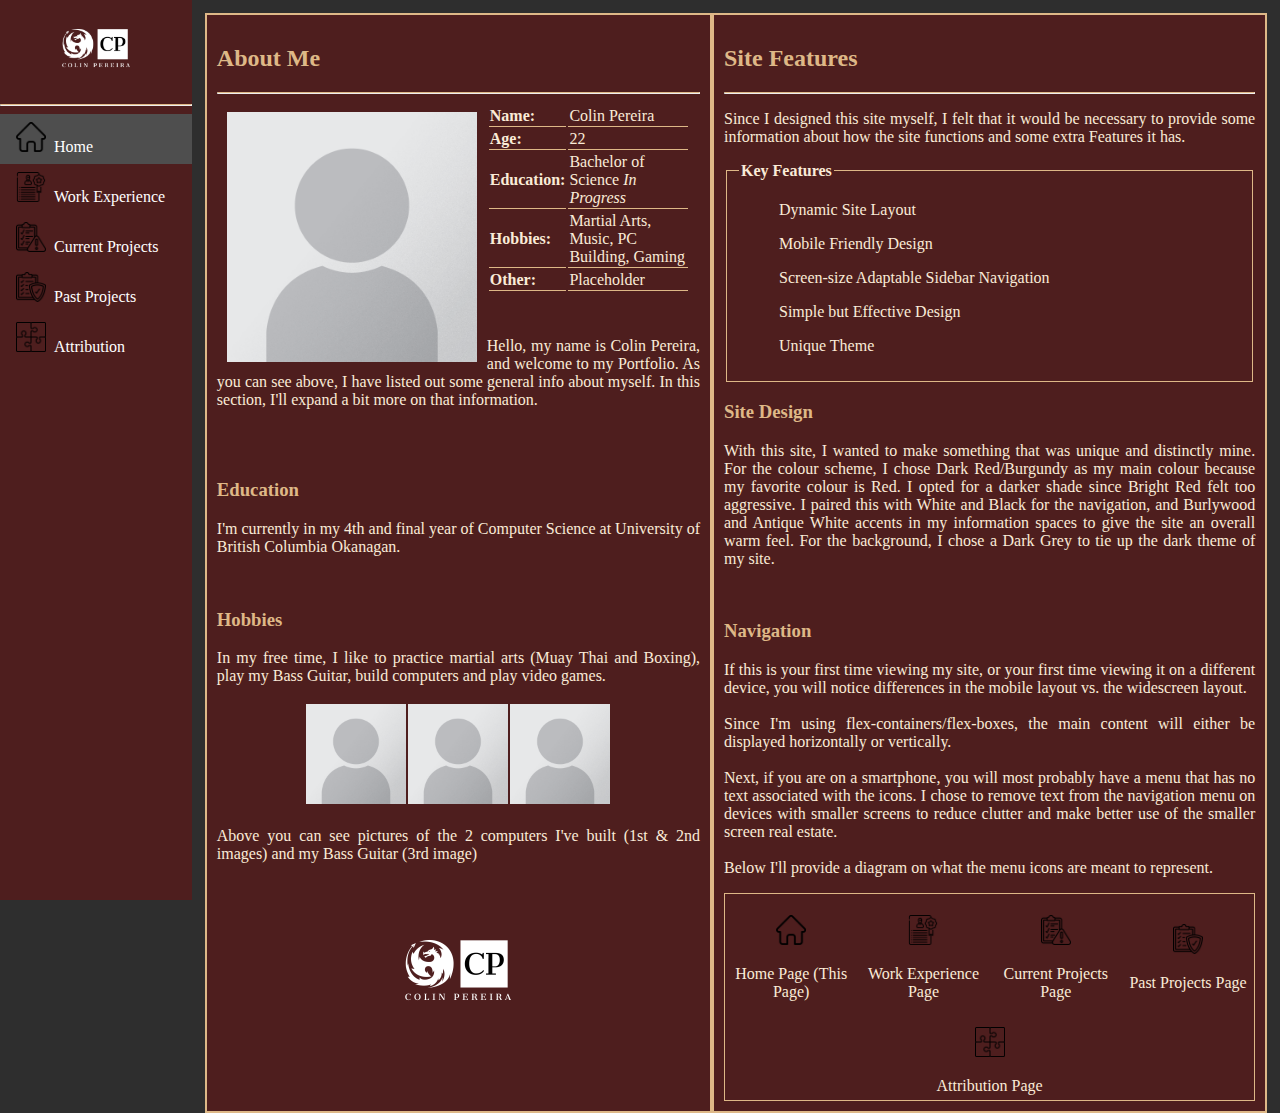
==== index.html @ 3d67869f "added content to past projects and current projects page" ====
<!DOCTYPE html>
<html>

<head>
    <title>
        Portfolio Home
    </title>
    <meta charset="UTF-8">
    <meta name="viewport" content="width=device-width, initial-scale=1">
    <link href="./css-text/theme-m.css" rel="stylesheet">
    <link rel="apple-touch-icon" sizes="180x180" href="./images/apple-touch-icon.png">
    <link rel="icon" type="image/png" sizes="32x32" href="./images/favicon-32x32.png">
    <link rel="icon" type="image/png" sizes="16x16" href="./images/favicon-16x16.png">
    <link rel="manifest" href="./images/site.webmanifest">
</head>

<body>
    <div class="row">
        <div class="nav">
            <ul>
                <li class="logo"><a class="logo" href="index.html"><img class="logo" src="./images/logo_w.png"
                            alt="Logo"></a></li>
                <hr>
                <li class="option"><a class="active" href="index.html"><img class="icon" src="./images/home.png"
                            alt="Home">Home</a></li>
                <li class="option"><a href="work-ex.html"><img class="icon" src="./images/experience.png"
                            alt="Work Experience">Work Experience</a></li>
                <li class="option"><a href="c-proj.html"><img class="icon" src="./images/c-proj.png"
                            alt="Current Projects">Current Projects</a></li>
                <li class="option"><a href="p-proj.html"><img class="icon" src="./images/p-proj.png"
                            alt="Past Projects">Past Projects</a></li>
                <li class="option"><a href="credits.html"><img class="icon" src="./images/credits.png"
                            alt="Attribution">Attribution</a></li>
            </ul>
        </div>

        <div class="main">
            <div class="main-container">
                <div class="main-content">
                    <h2>About Me</h2>
                    <hr>
                    <img class="portrait" src="./images/about_portrait_ph.png" alt="Picture of Me">
                    <table class="about">
                        <tr>
                            <th>Name: </th>
                            <td>Colin Pereira</td>
                        </tr>
                        <tr>
                            <th>Age: </th>
                            <td>22</td>
                        </tr>
                        <tr>
                            <th>Education: </th>
                            <td>Bachelor of Science <i>In Progress</i></td>
                        </tr>
                        <tr>
                            <th>Hobbies: </th>
                            <td>Martial Arts, Music, PC Building, Gaming</td>
                        </tr>
                        <tr>
                            <th>Other: </th>
                            <td>Placeholder</td>
                        </tr>
                    </table>
                    <br>
                    <p>
                        Hello, my name is Colin Pereira, and welcome to my Portfolio. As you can see above,
                        I have listed out some general info about myself. In this section, I'll expand a bit
                        more on that information.
                    </p>
                    <br>
                    <br>
                    <h3>Education</h3>
                    <p>
                        I'm currently in my 4th and final year of Computer Science at University of British Columbia
                        Okanagan.
                    </p>
                    <br>
                    <h3>Hobbies</h3>
                    <p>
                        In my free time, I like to practice martial arts (Muay Thai and Boxing),
                        play my Bass Guitar, build computers and play video games.
                    <div class="gallery">
                        <table class="item-gallery">
                            <tr>
                                <td><img src="./images/about_portrait_ph.png" alt="pc1"></td>
                                <td><img src="./images/about_portrait_ph.png" alt="pc2"></td>
                                <td><img src="./images/about_portrait_ph.png" alt="Bass"></td>
                            </tr>
                        </table>
                        <p>
                            Above you can see pictures of the 2 computers I've built (1st & 2nd images)
                            and my Bass Guitar (3rd image)
                        </p>
                    </div>
                    </p>
                    <div class="dis-logo-l">
                        <img class="logo" src="./images/logo_w.png" alt="My Logo">
                    </div>
                </div>
                <div class="main-content">
                    <h2>Site Features</h2>
                    <hr>
                    <p>
                        Since I designed this site myself, I felt that it would be necessary to
                        provide some information about how the site functions and some extra Features
                        it has.

                    <fieldset class="feature-list">
                        <legend>Key Features</legend>
                        <figure>Dynamic Site Layout</figure>
                        <figure>Mobile Friendly Design</figure>
                        <figure>Screen-size Adaptable Sidebar Navigation</figure>
                        <figure>Simple but Effective Design</figure>
                        <figure>Unique Theme</figure>
                    </fieldset>
                    </p>
                    <h3>Site Design</h3>
                    <p>
                        With this site, I wanted to make something that was unique and distinctly
                        mine. For the colour scheme, I chose Dark Red/Burgundy as my main colour
                        because my favorite colour is Red. I opted for a darker shade since Bright
                        Red felt too aggressive. I paired this with White and Black for the navigation,
                        and Burlywood and Antique White accents in my information spaces to give the site
                        an overall warm feel. For the background, I chose a Dark Grey to tie up the dark
                        theme of my site.
                    </p>
                    <br>
                    <h3>Navigation</h3>
                    <p>
                        If this is your first time viewing my site, or your first time viewing it on a different
                        device, you will notice differences in the mobile layout vs. the widescreen layout.
                        <br>
                        <br>
                        Since I'm using flex-containers/flex-boxes, the main content will either be displayed
                        horizontally or vertically.
                        <br>
                        <br>
                        Next, if you are on a smartphone, you will most probably have a menu that has no text
                        associated with the icons. I chose to remove text from the navigation menu on devices with
                        smaller screens to reduce clutter and make better use of the smaller screen real estate.
                        <br>
                        <br>
                        Below I'll provide a diagram on what the menu icons are meant to represent.
                    </p>
                    <div class="fset-horiz">
                        <div class="column">
                            <figure><img class="icon" src="./images/home.png" alt="Home Icon"></figure>
                            <figcaption>Home Page (This Page)</figcaption>
                        </div>
                        <div class="column">
                            <figure><img class="icon" src="./images/experience.png" alt="Work Experience Icon"></figure>
                            <figcaption>Work Experience Page</figcaption>
                        </div>
                        <div class="column">
                            <figure><img class="icon" src="./images/c-proj.png" alt="Current Projects Icon"></figure>
                            <figcaption>Current Projects Page</figcaption>
                        </div>
                        <div class="column">
                            <figure><img class="icon" src="./images/p-proj.png" alt="Past Projects Icon"></figure>
                            <figcaption>Past Projects Page</figcaption>
                        </div>
                        <div class="column">
                            <figure><img class="icon" src="./images/credits.png" alt="Attribution Icon"></figure>
                            <figcaption>Attribution Page</figcaption>
                        </div>
                    </div>
                </div>
            </div>
        </div>

    </div>
</body>

</html>
---- css-text/theme-m.css ----
body {
    margin: 0;
    background-color: #2e2e2e;
}

.main {
    flex: 85%;
    background-color: #2e2e2e;
    padding-left: 16%;
    padding-right: 1%;
    padding-top: 1%;
}

.main-container {
    display: flex;
    flex-direction: row;
    flex-wrap: nowrap;
}

.main-content {
    background-color: #4e1e1e;
    color: white;
    padding: 10px;
    border: 0.15em solid burlywood;
    max-width: 50%;
}

.main-content h1,
h2,
h3,
h4 {
    color: burlywood;
}

.main-content h1 {
    text-align: center;
}

.main-content p {
    color: antiquewhite;
    text-align: justify;
}

.main-content iframe.pres {
    width: 560px;
    height: 315px;
    display: block;
    margin: 0 auto;
}

img.portrait {
    max-width: 250px;
    max-height: 500px;
    min-width: 100px;
    min-height: 200px;
    float: left;
    margin: 10px;
}

table.about {
    border: 0% transparent black;
    margin: 10px;
}

table.about td,
th {
    border-bottom: 1px solid burlywood;
    color: antiquewhite;
    text-align: left;
}

.gallery {
    display: flex;
    align-items: center;
    justify-content: center;
    flex-direction: column;
}

table.item-gallery {
    border: 0% transparent black;
}

table.item-gallery td {
    padding-left: 0%;
    padding-right: 0%;
}

table.item-gallery img {
    max-width: 100px;
    max-height: 200px;
}

.dis-logo-l, .dis-logo-xl {
    display: flex;
    align-items: center;
    justify-content: center;
}

.dis-logo-l img.logo {
    max-width: 150px;
    max-height: 150px;
}

.dis-logo-xl img.logo {
    max-width: 50%;
    max-height: 50%;
    min-width: 150px;
    min-height: 150px;
}

.fset-horiz {
    display: flex;
    border: 1px solid burlywood;
    color: antiquewhite;
    flex-direction: row;
    flex-wrap: wrap;
    align-items: center;
}

.fset-horiz .column {
    flex: 20%;
    padding: 5px;
    text-align: center;
}

.fset-horiz .column img.icon {
    max-width: 30px;
    max-height: 30px;
}

fieldset.feature-list {
    border: 1px solid burlywood;
}

fieldset.feature-list legend,
figure {
    color: antiquewhite;
}

fieldset.feature-list legend {
    font-weight: bold;
}

.row {
    display: flex;
    flex-wrap: wrap;
}

.nav ul {
    list-style-type: none;
    margin: 0;
    padding: 0;
    max-width: 15%;
    min-height: 100%;
    flex: 15%;
    background-color: #4e1e1e;
    position: fixed;
    overflow: auto;
}

.nav li.option a {
    display: block;
    color: white;
    padding: 8px 16px;
    text-decoration: none;
    font-size: 100%;
}

.nav li a.active {
    background-color: #4e4e4e;
    color: white;
}

.nav li a:hover:not(.active) {
    background-color: burlywood;
    color: black;
}

.nav li.logo {
    text-align: center;
    font-size: 0%;
}

.nav li img.logo {
    max-width: 50%;
    max-height: 50%;
    min-width: 50px;
    min-height: 50px;
    display: inline-block;
}

.nav li img.icon {
    max-width: 30px;
    max-height: 30px;
    padding-right: 2em;
}

hr {
    border-top: 1px solid burlywood;
}

@media screen and (max-width: 700px) {

    .row,
    .fset-horiz {
        flex-direction: column;
    }

    .main-content {
        max-width: 100%;
    }

    .nav li.option {
        font-size: 0px;
    }

    .main-container {
        flex-direction: column;
    }

    .main-content iframe.pres {
        width: 300px;
        height: 200px;
    }
}

@media screen and (max-width: 1368px) {
    .nav li img.icon {
        padding-right: 0.5em;
    }
}
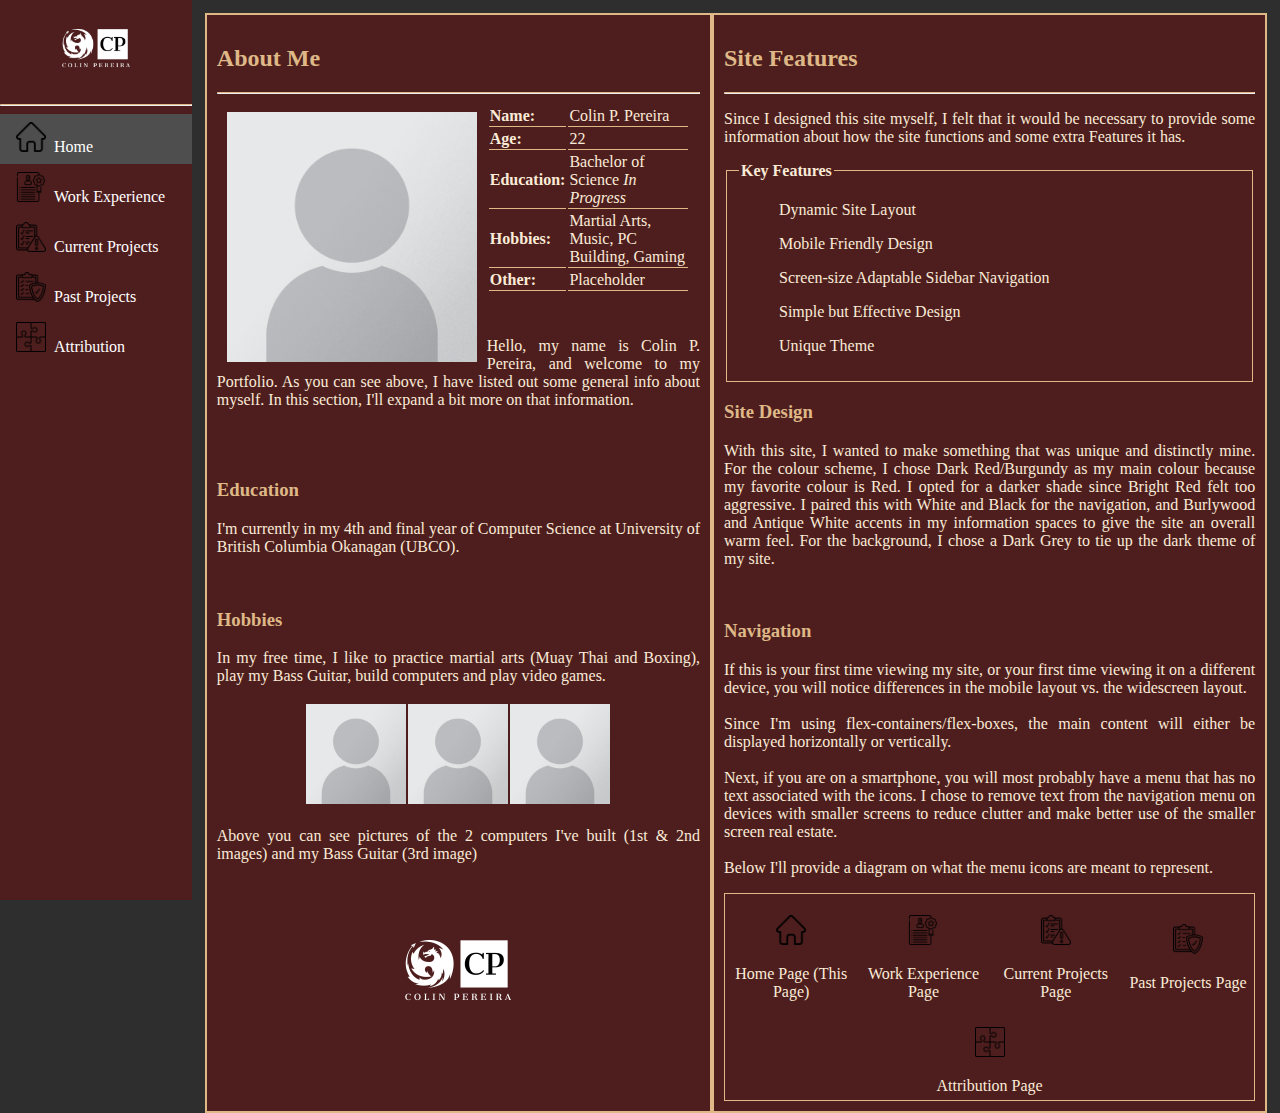
==== commit 0317054d: "Added individual pages for all projects" ====
--- a/index.html
+++ b/index.html
@@ -43,7 +43,7 @@
                     <table class="about">
                         <tr>
                             <th>Name: </th>
-                            <td>Colin Pereira</td>
+                            <td>Colin P. Pereira</td>
                         </tr>
                         <tr>
                             <th>Age: </th>
@@ -64,7 +64,7 @@
                     </table>
                     <br>
                     <p>
-                        Hello, my name is Colin Pereira, and welcome to my Portfolio. As you can see above,
+                        Hello, my name is Colin P. Pereira, and welcome to my Portfolio. As you can see above,
                         I have listed out some general info about myself. In this section, I'll expand a bit
                         more on that information.
                     </p>
@@ -73,7 +73,7 @@
                     <h3>Education</h3>
                     <p>
                         I'm currently in my 4th and final year of Computer Science at University of British Columbia
-                        Okanagan.
+                        Okanagan (UBCO).
                     </p>
                     <br>
                     <h3>Hobbies</h3>
--- a/css-text/theme-m.css
+++ b/css-text/theme-m.css
@@ -17,31 +17,46 @@
     flex-wrap: nowrap;
 }
 
-.main-content {
+.main-content,
+.main-content-i {
     background-color: #4e1e1e;
     color: white;
     padding: 10px;
     border: 0.15em solid burlywood;
+}
+
+.main-content {
     max-width: 50%;
 }
 
+.main-content-i {
+    max-width: 100%;
+}
+
 .main-content h1,
-h2,
-h3,
-h4 {
+.main-content h2,
+.main-content h3,
+.main-content h4,
+.main-content-i h1,
+.main-content-i h2,
+.main-content-i h3,
+.main-content-i h4 {
     color: burlywood;
 }
 
-.main-content h1 {
+.main-content h1,
+.main-content-i h1 {
     text-align: center;
 }
 
-.main-content p {
+.main-content p,
+.main-content-i p {
     color: antiquewhite;
     text-align: justify;
 }
 
-.main-content iframe.pres {
+.main-content iframe.pres,
+.main-content-i iframe.pres {
     width: 560px;
     height: 315px;
     display: block;
@@ -90,7 +105,8 @@
     max-height: 200px;
 }
 
-.dis-logo-l, .dis-logo-xl {
+.dis-logo-l,
+.dis-logo-xl {
     display: flex;
     align-items: center;
     justify-content: center;
@@ -139,6 +155,10 @@
 
 fieldset.feature-list legend {
     font-weight: bold;
+}
+
+.desc-i fieldset.feature-list {
+    max-width: 300px;
 }
 
 .row {
@@ -218,7 +238,8 @@
         flex-direction: column;
     }
 
-    .main-content iframe.pres {
+    .main-content iframe.pres,
+    .main-content-i iframe.pres {
         width: 300px;
         height: 200px;
     }
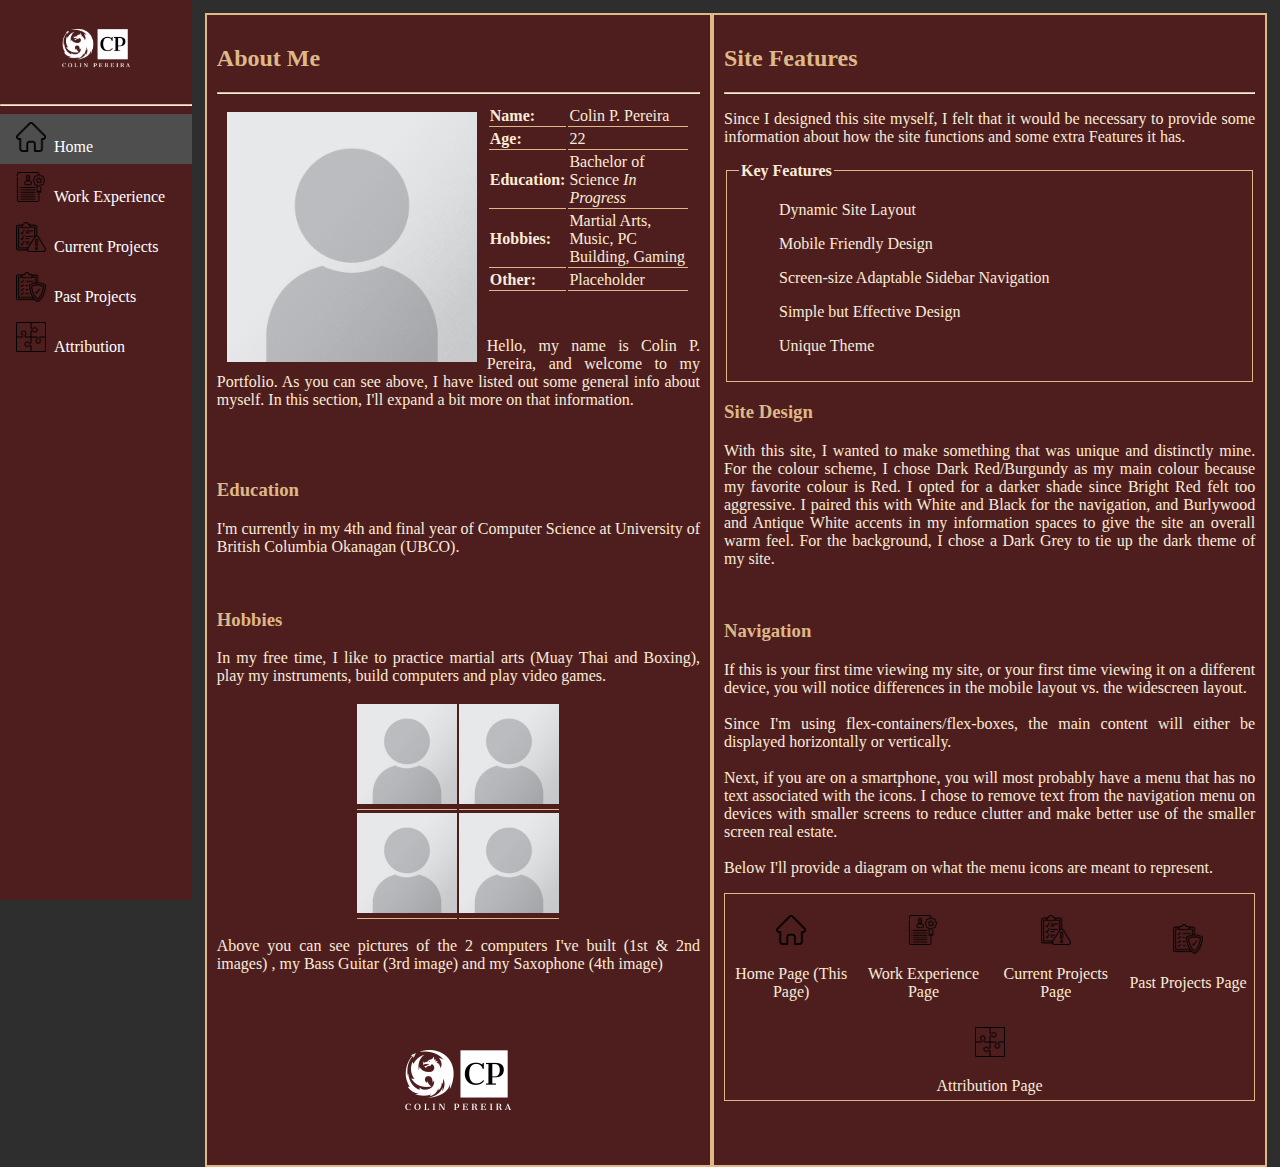
==== commit ac8fd33f: "added comments, updated hobbies and changed website description 2nd sentence" ====
--- a/index.html
+++ b/index.html
@@ -15,6 +15,7 @@
 </head>
 
 <body>
+    <!--Nav menu-->
     <div class="row">
         <div class="nav">
             <ul>
@@ -33,7 +34,7 @@
                             alt="Attribution">Attribution</a></li>
             </ul>
         </div>
-
+        <!--Main content-->
         <div class="main">
             <div class="main-container">
                 <div class="main-content">
@@ -79,21 +80,26 @@
                     <h3>Hobbies</h3>
                     <p>
                         In my free time, I like to practice martial arts (Muay Thai and Boxing),
-                        play my Bass Guitar, build computers and play video games.
+                        play my instruments, build computers and play video games.
+                        <!--Image gallery-->
                     <div class="gallery">
                         <table class="item-gallery">
                             <tr>
                                 <td><img src="./images/about_portrait_ph.png" alt="pc1"></td>
                                 <td><img src="./images/about_portrait_ph.png" alt="pc2"></td>
+                            </tr>
+                            <tr>
                                 <td><img src="./images/about_portrait_ph.png" alt="Bass"></td>
+                                <td><img src="./images/about_portrait_ph.png" alt="Sax"></td>
                             </tr>
                         </table>
                         <p>
                             Above you can see pictures of the 2 computers I've built (1st & 2nd images)
-                            and my Bass Guitar (3rd image)
+                            , my Bass Guitar (3rd image) and my Saxophone (4th image)
                         </p>
                     </div>
                     </p>
+                    <!--display logo-->
                     <div class="dis-logo-l">
                         <img class="logo" src="./images/logo_w.png" alt="My Logo">
                     </div>
@@ -105,7 +111,7 @@
                         Since I designed this site myself, I felt that it would be necessary to
                         provide some information about how the site functions and some extra Features
                         it has.
-
+                        <!--general feature list-->
                     <fieldset class="feature-list">
                         <legend>Key Features</legend>
                         <figure>Dynamic Site Layout</figure>
@@ -143,6 +149,7 @@
                         <br>
                         Below I'll provide a diagram on what the menu icons are meant to represent.
                     </p>
+                    <!--horizontal spanning fieldset-->
                     <div class="fset-horiz">
                         <div class="column">
                             <figure><img class="icon" src="./images/home.png" alt="Home Icon"></figure>
--- a/css-text/theme-m.css
+++ b/css-text/theme-m.css
@@ -1,3 +1,4 @@
+/* Main flex setup */
 body {
     margin: 0;
     background-color: #2e2e2e;
@@ -17,12 +18,39 @@
     flex-wrap: nowrap;
 }
 
+/*----*/
+/* Nav menu a styling */
+a:link {
+    color: white;
+}
+
+a:visited {
+    color: white;
+}
+
+a:hover {
+    color: burlywood;
+}
+
+a:active {
+    color: burlywood;
+}
+
+/*----*/
+/* Content display styling */
 .main-content,
-.main-content-i {
+.main-content-i,
+.sub-content {
     background-color: #4e1e1e;
     color: white;
     padding: 10px;
     border: 0.15em solid burlywood;
+}
+
+.main-content-f {
+    max-width: 100%;
+    display: flex;
+    flex-wrap: wrap;
 }
 
 .main-content {
@@ -72,18 +100,23 @@
     margin: 10px;
 }
 
+table.about,
+table.wex {
+    border: 0% transparent black;
+}
+
 table.about {
-    border: 0% transparent black;
     margin: 10px;
 }
 
-table.about td,
+td,
 th {
     border-bottom: 1px solid burlywood;
     color: antiquewhite;
     text-align: left;
 }
 
+/* Image gallery - table */
 .gallery {
     display: flex;
     align-items: center;
@@ -105,6 +138,17 @@
     max-height: 200px;
 }
 
+/*----*/
+
+.closed-tdth td,
+.closed-tdth th {
+    border-left: 1px solid burlywood;
+    border-right: 1px solid burlywood;
+    border-top: 1px solid burlywood;
+    text-align: center;
+}
+
+/* Display logo styling */
 .dis-logo-l,
 .dis-logo-xl {
     display: flex;
@@ -124,6 +168,9 @@
     min-height: 150px;
 }
 
+/*----*/
+
+/* Horizontal field-set styling */
 .fset-horiz {
     display: flex;
     border: 1px solid burlywood;
@@ -144,6 +191,9 @@
     max-height: 30px;
 }
 
+/*----*/
+
+/* Regular fieldset styling */
 fieldset.feature-list {
     border: 1px solid burlywood;
 }
@@ -161,11 +211,14 @@
     max-width: 300px;
 }
 
+/*----*/
+
 .row {
     display: flex;
     flex-wrap: wrap;
 }
 
+/* Main nav menu styling */
 .nav ul {
     list-style-type: none;
     margin: 0;
@@ -215,10 +268,17 @@
     padding-right: 2em;
 }
 
+/*----*/
+
+.uline {
+    text-decoration: underline antiquewhite;
+}
+
 hr {
     border-top: 1px solid burlywood;
 }
 
+/* Screen size adaptation */
 @media screen and (max-width: 700px) {
 
     .row,
@@ -249,4 +309,6 @@
     .nav li img.icon {
         padding-right: 0.5em;
     }
-}+}
+
+/*----*/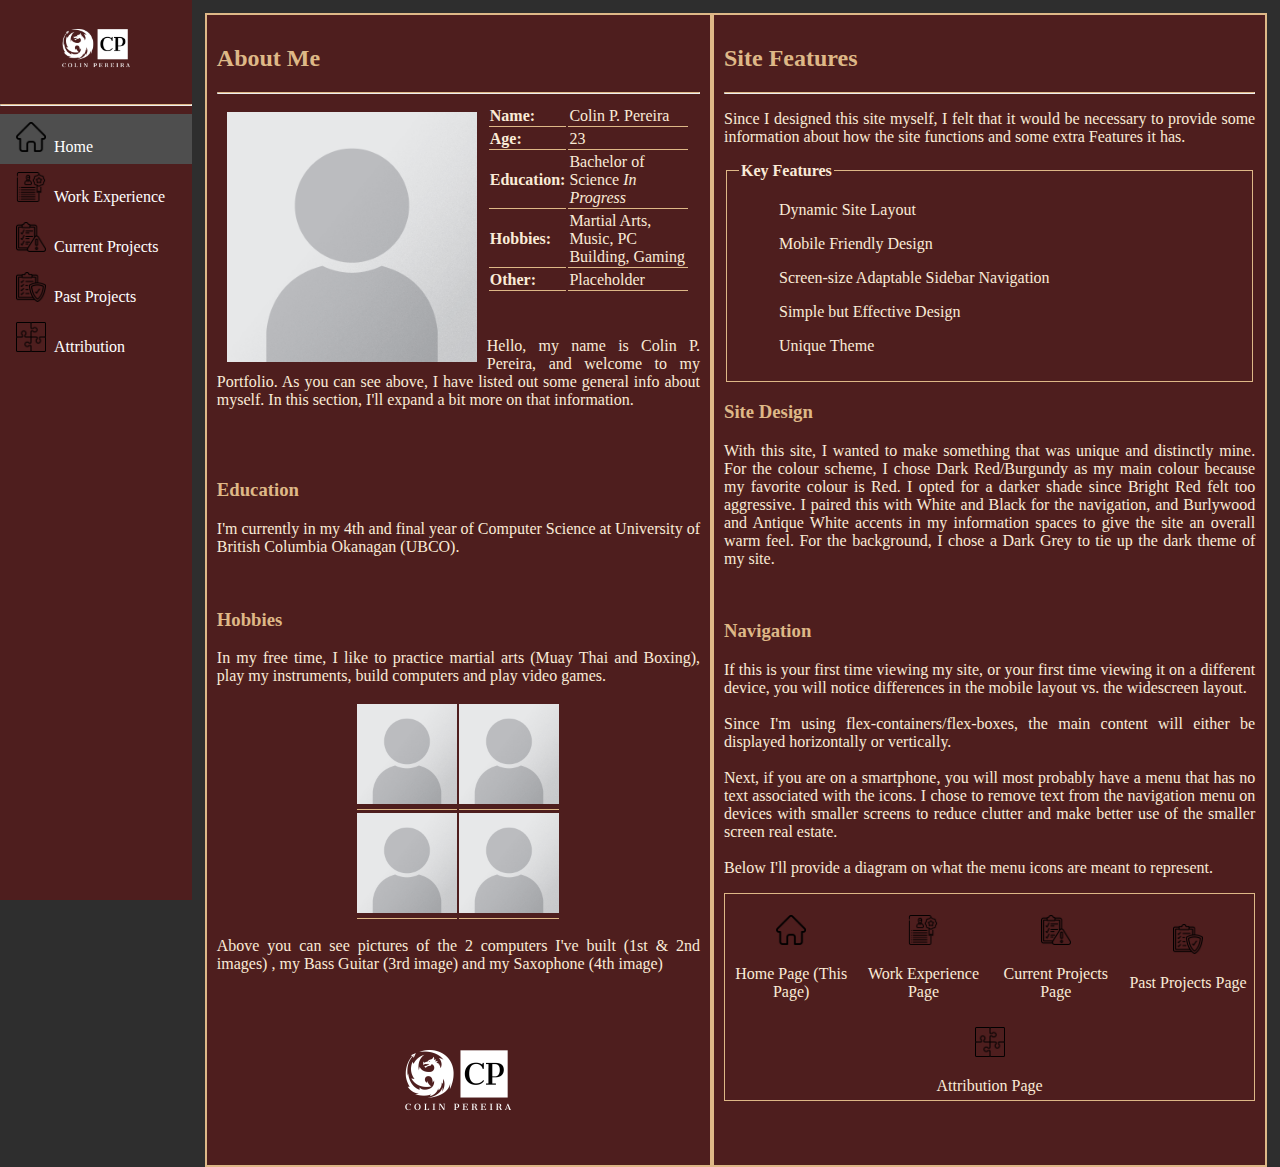
==== commit 4f8a0763: "Updated my age" ====
--- a/index.html
+++ b/index.html
@@ -48,7 +48,7 @@
                         </tr>
                         <tr>
                             <th>Age: </th>
-                            <td>22</td>
+                            <td>23</td>
                         </tr>
                         <tr>
                             <th>Education: </th>
@@ -179,4 +179,4 @@
     </div>
 </body>
 
-</html>+</html>
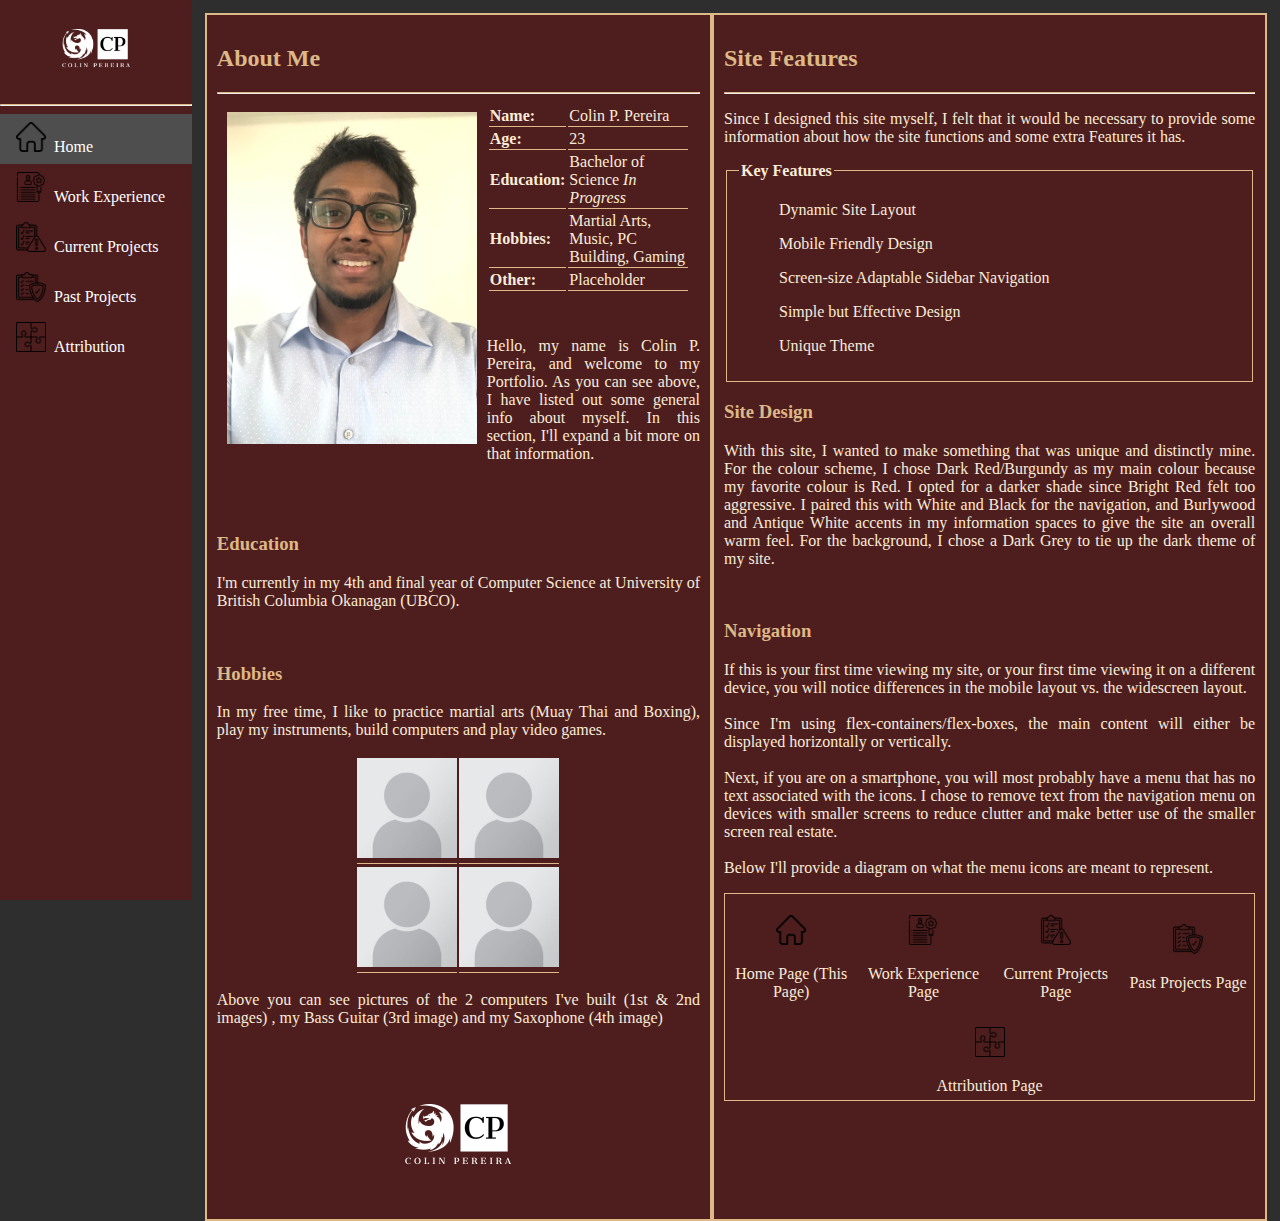
==== commit 5ece9d10: "updated profile and age" ====
--- a/index.html
+++ b/index.html
@@ -40,7 +40,7 @@
                 <div class="main-content">
                     <h2>About Me</h2>
                     <hr>
-                    <img class="portrait" src="./images/about_portrait_ph.png" alt="Picture of Me">
+                    <img class="portrait" src="./images/about_portrait.png" alt="Picture of Me">
                     <table class="about">
                         <tr>
                             <th>Name: </th>
@@ -179,4 +179,4 @@
     </div>
 </body>
 
-</html>
+</html>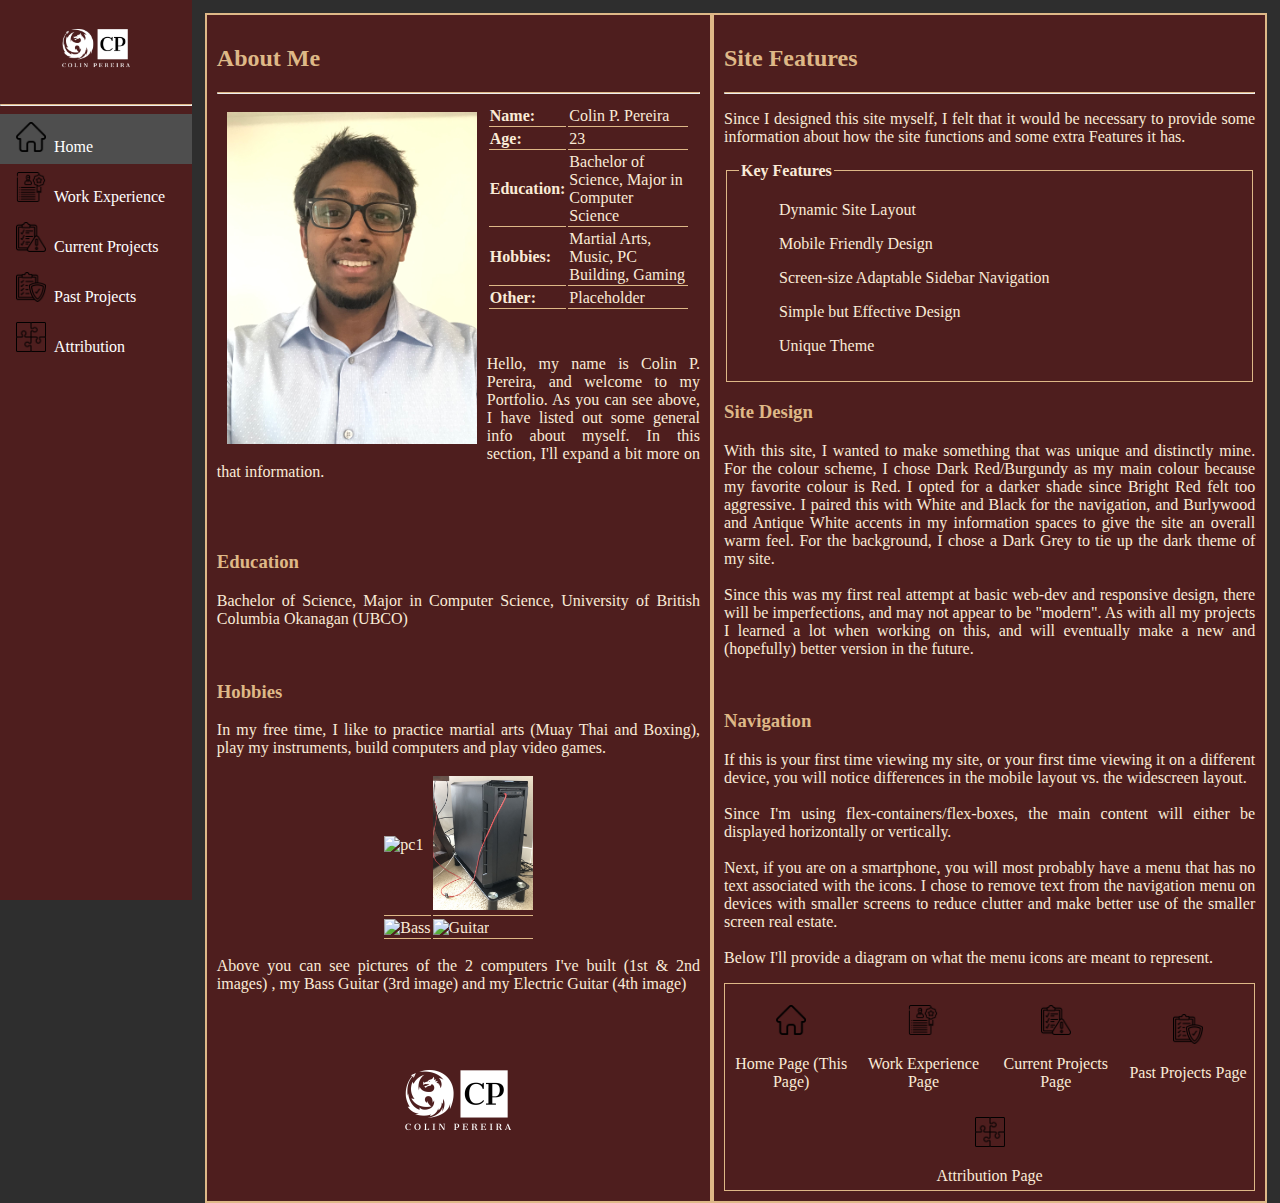
==== commit 577e9b56: "updated info" ====
--- a/index.html
+++ b/index.html
@@ -52,7 +52,7 @@
                         </tr>
                         <tr>
                             <th>Education: </th>
-                            <td>Bachelor of Science <i>In Progress</i></td>
+                            <td>Bachelor of Science, Major in Computer Science</td>
                         </tr>
                         <tr>
                             <th>Hobbies: </th>
@@ -73,8 +73,7 @@
                     <br>
                     <h3>Education</h3>
                     <p>
-                        I'm currently in my 4th and final year of Computer Science at University of British Columbia
-                        Okanagan (UBCO).
+                        Bachelor of Science, Major in Computer Science, University of British Columbia Okanagan (UBCO)
                     </p>
                     <br>
                     <h3>Hobbies</h3>
@@ -85,17 +84,17 @@
                     <div class="gallery">
                         <table class="item-gallery">
                             <tr>
-                                <td><img src="./images/about_portrait_ph.png" alt="pc1"></td>
-                                <td><img src="./images/about_portrait_ph.png" alt="pc2"></td>
+                                <td><img src="./images/pc1.JPG" alt="pc1"></td>
+                                <td><img src="./images/pc2.jpg" alt="pc2"></td>
                             </tr>
                             <tr>
-                                <td><img src="./images/about_portrait_ph.png" alt="Bass"></td>
-                                <td><img src="./images/about_portrait_ph.png" alt="Sax"></td>
+                                <td><img src="./images/bass.JPG" alt="Bass"></td>
+                                <td><img src="./images/guitar.jpg" alt="Guitar"></td>
                             </tr>
                         </table>
                         <p>
                             Above you can see pictures of the 2 computers I've built (1st & 2nd images)
-                            , my Bass Guitar (3rd image) and my Saxophone (4th image)
+                            , my Bass Guitar (3rd image) and my Electric Guitar (4th image)
                         </p>
                     </div>
                     </p>
@@ -130,6 +129,12 @@
                         and Burlywood and Antique White accents in my information spaces to give the site
                         an overall warm feel. For the background, I chose a Dark Grey to tie up the dark
                         theme of my site.
+                        <br>
+                        <br>
+                        Since this was my first real attempt at basic web-dev and responsive design, there 
+                        will be imperfections, and may not appear to be "modern". As with all my projects 
+                        I learned a lot when working on this, and will eventually make a new and (hopefully) 
+                        better version in the future.
                     </p>
                     <br>
                     <h3>Navigation</h3>
@@ -179,4 +184,4 @@
     </div>
 </body>
 
-</html>+</html>
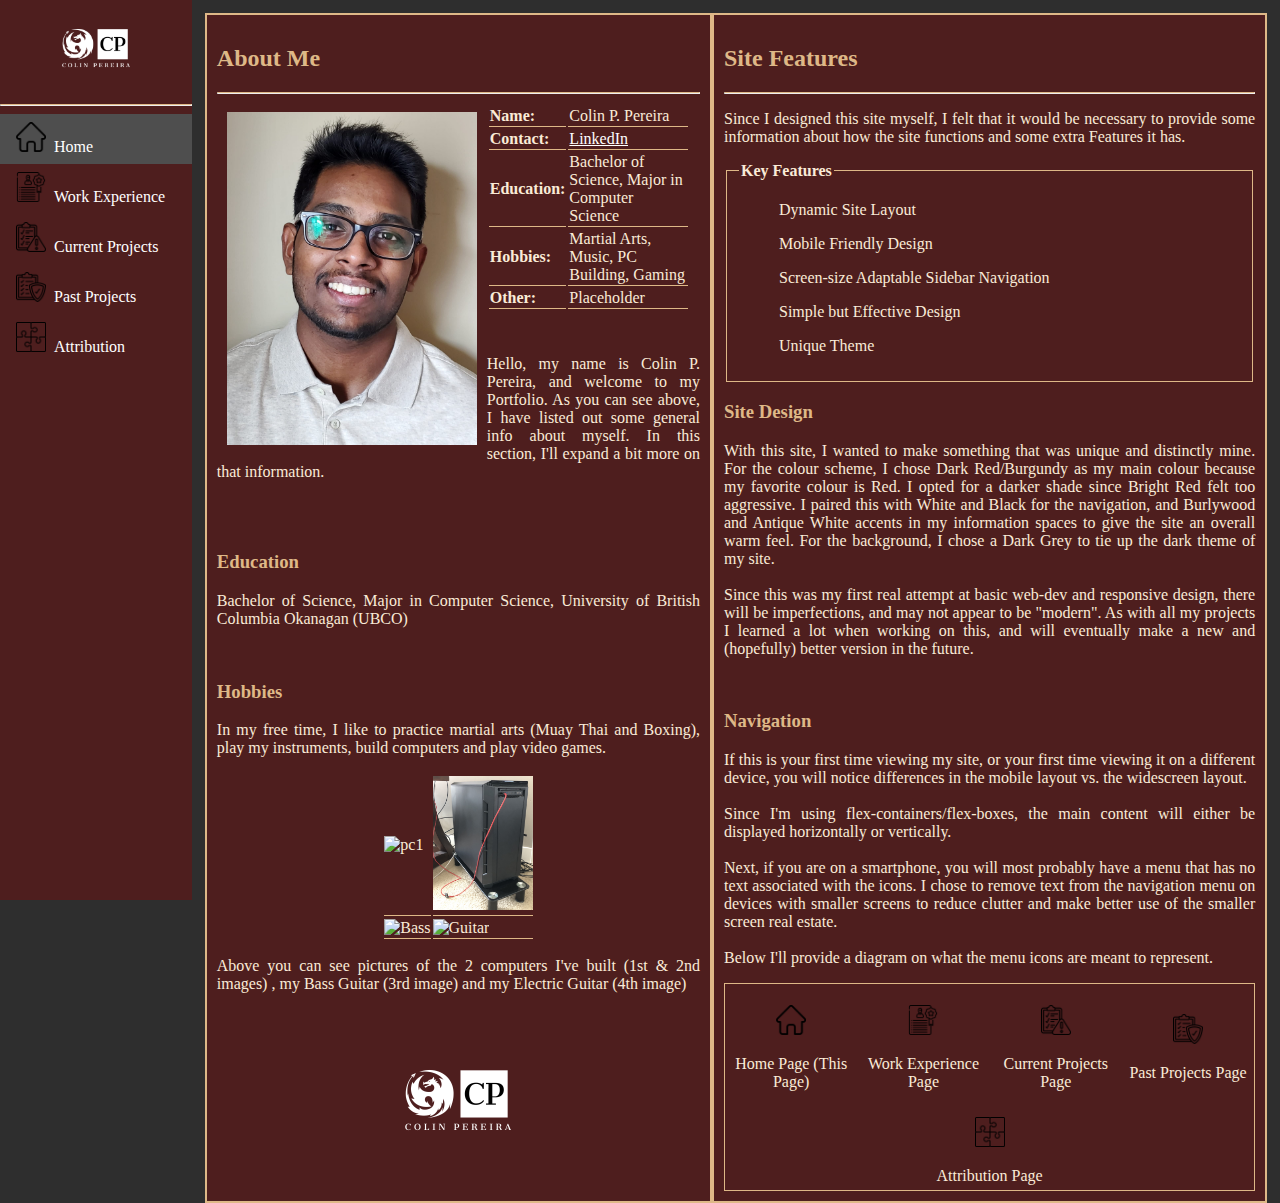
==== commit 1b073025: "updated contact info" ====
--- a/index.html
+++ b/index.html
@@ -47,8 +47,8 @@
                             <td>Colin P. Pereira</td>
                         </tr>
                         <tr>
-                            <th>Age: </th>
-                            <td>23</td>
+                            <th>Contact: </th>
+                            <td><a href="https://www.linkedin.com/in/colin-pereira-833321275/">LinkedIn</a></td>
                         </tr>
                         <tr>
                             <th>Education: </th>
